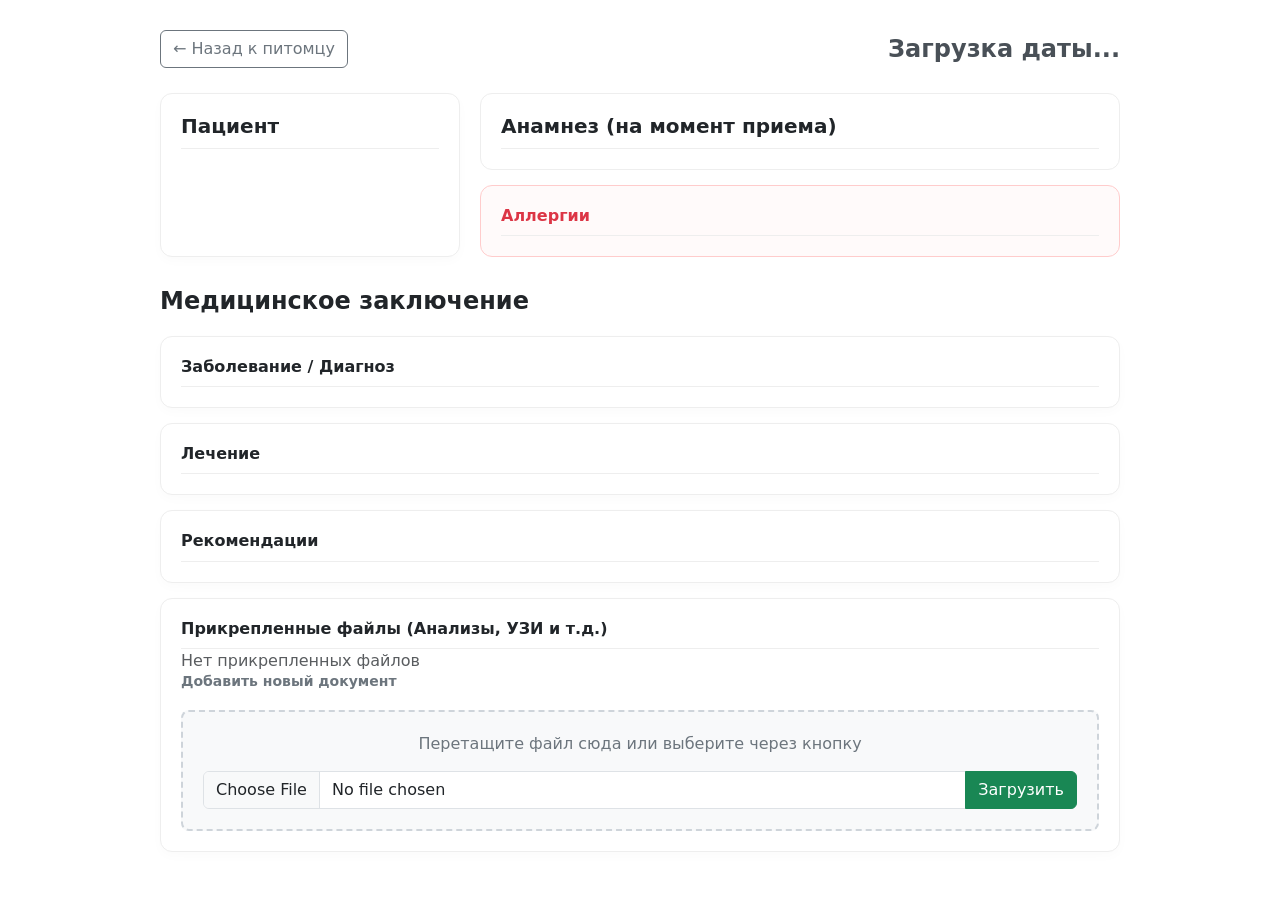
==== frontend/appointment-card/index.html @ 46e9c1b1 "init" ====
<!DOCTYPE html>
<html lang="ru">

<head>
    <meta charset="UTF-8">
    <title>Прием у ветеринара</title>
    <link rel="stylesheet" href="styles.css">
    <link href="https://cdn.jsdelivr.net/npm/bootstrap@5.3.2/dist/css/bootstrap.min.css" rel="stylesheet">
</head>

<body>
    <div class="page-container">
        <div class="header-bar">
            <button id="backBtn" class="btn btn-outline-secondary">← Назад к питомцу</button>
            <h4 id="visitDate" class="visit-date">Загрузка даты...</h4>
        </div>
        <div class="top-section">
            <!-- Левый верхний угол: Инфо о животном -->
            <div class="pet-info-card">
                <h5 class="card-title">Пациент</h5>
                <div id="petInfoBlock">
                    <!-- Заполняется через JS -->
                </div>
            </div>

            <!-- Справа: Анамнез и Аллергии -->
            <div class="right-section">
                <div class="anamnesis-card">
                    <h5 class="card-title">Анамнез (на момент приема)</h5>
                    <div id="visitAnamnesis" class="text-content"></div>
                </div>

                <div class="allergy-card">
                    <h6 class="card-title text-danger">Аллергии</h6>
                    <div id="petAllergies"></div>
                </div>
            </div>
        </div>

        <!-- Внизу: Диагноз, Лечение, Рекомендации -->
        <div class="bottom-section">
            <h4 class="section-title">Медицинское заключение</h4>

            <div class="diagnosis-grid">
                <div class="diagnosis-card">
                    <h6 class="card-title">Заболевание / Диагноз</h6>
                    <div id="visitDisease" class="text-content"></div>
                </div>

                <div class="diagnosis-card">
                    <h6 class="card-title">Лечение</h6>
                    <div id="visitTreatment" class="text-content"></div>
                </div>

                <div class="diagnosis-card">
                    <h6 class="card-title">Рекомендации</h6>
                    <div id="visitRecommendations" class="text-content"></div>
                </div>
                <div class="diagnosis-card">
                    <h6 class="card-title">Прикрепленные файлы (Анализы, УЗИ и т.д.)</h6>
                    <div id="visitFiles" class="files-container">
                        <span class="text-content text-muted">Нет прикрепленных файлов</span>
                    </div>
                    <h6 class="card-title"
                        style="font-size: 14px; color: #6c757d; border-bottom: none; margin-bottom: 10px;">Добавить
                        новый документ</h6>
                    <div id="dropZone" class="drop-zone">
                        <span class="drop-zone-prompt">Перетащите файл сюда или выберите через кнопку</span>
                        <div class="input-group mt-2">
                            <input type="file" class="form-control" id="fileInput" aria-describedby="uploadBtn">
                            <button class="btn btn-success" type="button" id="uploadBtn">Загрузить</button>
                        </div>
                    </div>
                </div>
            </div>
        </div>
    </div>
    </div>
    <script src="appointment.js"></script>
</body>

</html>
---- frontend/appointment-card/styles.css ----
body {
background: #f5f7fb;
font-family: system-ui;
}
.page-container {
max-width: 1000px;
margin: auto;
padding: 30px 20px;
}
.header-bar {
display: flex;
justify-content: space-between;
align-items: center;
margin-bottom: 25px;
}
.visit-date {
font-weight: 600;
color: #495057;
margin: 0;
}
.card-title {
margin-bottom: 15px;
font-weight: 600;
color: #333;
border-bottom: 1px solid #eee;
padding-bottom: 10px;
}
.top-section {
display: flex;
gap: 20px;
margin-bottom: 30px;
}
.pet-info-card {
width: 300px;
background: white;
padding: 20px;
border-radius: 12px;
border: 1px solid #eee;
box-shadow: 0 4px 12px rgba(0,0,0,0.02);
}
.pet-field {
margin-bottom: 10px;
font-size: 15px;
}
.right-section {
flex: 1;
display: flex;
flex-direction: column;
gap: 15px;
}
.anamnesis-card, .allergy-card {
background: white;
padding: 20px;
border-radius: 12px;
border: 1px solid #eee;
}
.allergy-card {
background: #fffafa;
border-color: #ffcccc;
}
.allergy-item {
color: #d9534f;
font-weight: 500;
}
.bottom-section {
margin-top: 20px;
}
.section-title {
margin-bottom: 20px;
font-weight: 600;
}
.diagnosis-grid {
display: flex;
flex-direction: column;
gap: 15px;
}
.diagnosis-card {
background: white;
padding: 20px;
border-radius: 12px;
border: 1px solid #eee;
box-shadow: 0 4px 12px rgba(0,0,0,0.02);
}
.text-content {
white-space: pre-wrap;
color: #555;
line-height: 1.5;
}

/* НОВЫЕ СТИЛИ ДЛЯ ФАЙЛОВ */
.files-container {
    display: flex;
    flex-wrap: wrap;
    gap: 10px;
}

.file-btn {
    display: flex;
    align-items: center;
    gap: 5px;
    font-weight: 500;
    transition: all 0.2s ease-in-out;
}

.file-btn:hover {
    transform: translateY(-2px);
    box-shadow: 0 2px 8px rgba(13, 110, 253, 0.2);
}
.drop-zone {
    border: 2px dashed #ced4da;
    border-radius: 8px;
    padding: 20px;
    text-align: center;
    background-color: #f8f9fa;
    transition: background-color 0.2s ease, border-color 0.2s ease;
}

/* Класс, который добавляется через JS при наведении файла */
.drop-zone.dragover {
    border-color: #198754; /* Зеленый цвет Bootstrap */
    background-color: #e8f5e9;
}

.drop-zone-prompt {
    display: block;
    margin-bottom: 15px;
    color: #6c757d;
    font-weight: 500;
    pointer-events: none; /* Чтобы текст не мешал событиям мыши */
}
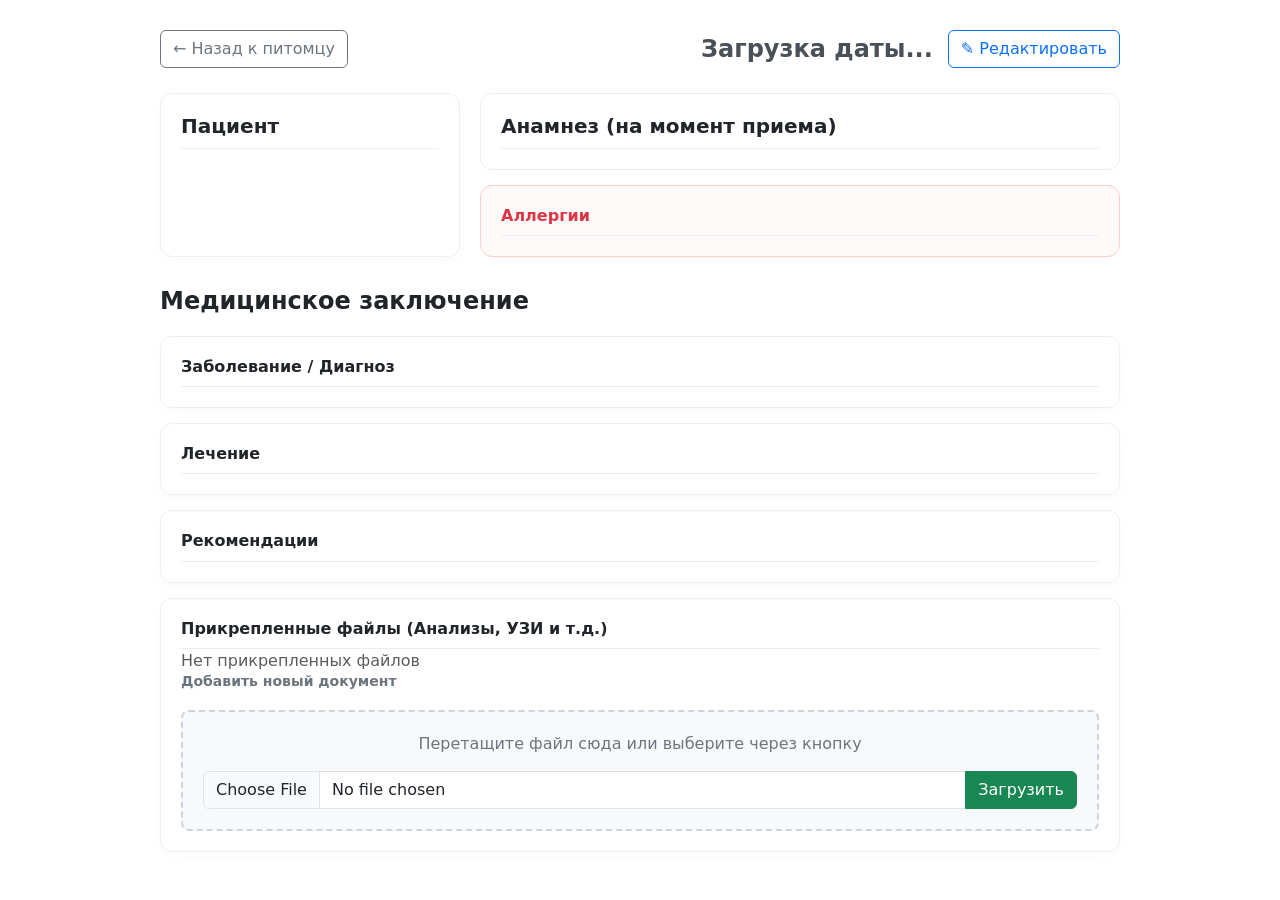
==== commit 315b5c02: "final: end of work" ====
--- a/frontend/appointment-card/index.html
+++ b/frontend/appointment-card/index.html
@@ -5,15 +5,23 @@
     <meta charset="UTF-8">
     <title>Прием у ветеринара</title>
     <link rel="stylesheet" href="styles.css">
-    <link href="https://cdn.jsdelivr.net/npm/bootstrap@5.3.2/dist/css/bootstrap.min.css" rel="stylesheet">
+    <link rel="stylesheet" href="/bootstrap/bootstrap.min.css">
 </head>
 
 <body>
     <div class="page-container">
+
         <div class="header-bar">
             <button id="backBtn" class="btn btn-outline-secondary">← Назад к питомцу</button>
-            <h4 id="visitDate" class="visit-date">Загрузка даты...</h4>
+
+            <div class="header-actions">
+                <h4 id="visitDate" class="visit-date">Загрузка даты...</h4>
+                <button id="editVisitBtn" class="btn btn-outline-primary edit-visit-btn">
+                    ✎ Редактировать
+                </button>
+            </div>
         </div>
+
         <div class="top-section">
             <!-- Левый верхний угол: Инфо о животном -->
             <div class="pet-info-card">
@@ -56,6 +64,7 @@
                     <h6 class="card-title">Рекомендации</h6>
                     <div id="visitRecommendations" class="text-content"></div>
                 </div>
+
                 <div class="diagnosis-card">
                     <h6 class="card-title">Прикрепленные файлы (Анализы, УЗИ и т.д.)</h6>
                     <div id="visitFiles" class="files-container">
@@ -75,8 +84,45 @@
             </div>
         </div>
     </div>
+
+    <!-- Модальное окно редактирования приема -->
+    <div id="editVisitModal" class="visit-modal hidden">
+        <div class="visit-window">
+            <h5 class="visit-window-title">Редактирование приема</h5>
+
+            <div class="mb-3">
+                <label for="editVisitDate" class="small text-muted mb-1">Дата приема</label>
+                <input id="editVisitDate" type="date" class="form-control">
+            </div>
+
+            <div class="mb-3">
+                <label for="editVisitAnamnesis" class="small text-muted mb-1">Анамнез</label>
+                <textarea id="editVisitAnamnesis" class="form-control" rows="3"></textarea>
+            </div>
+
+            <div class="mb-3">
+                <label for="editVisitDisease" class="small text-muted mb-1">Заболевание / Диагноз</label>
+                <textarea id="editVisitDisease" class="form-control" rows="2"></textarea>
+            </div>
+
+            <div class="mb-3">
+                <label for="editVisitTreatment" class="small text-muted mb-1">Лечение</label>
+                <textarea id="editVisitTreatment" class="form-control" rows="3"></textarea>
+            </div>
+
+            <div class="mb-3">
+                <label for="editVisitRecommendations" class="small text-muted mb-1">Рекомендации</label>
+                <textarea id="editVisitRecommendations" class="form-control" rows="3"></textarea>
+            </div>
+
+            <div class="visit-window-buttons">
+                <button id="saveVisitBtn" class="btn btn-primary w-100">Сохранить</button>
+                <button id="closeVisitModalBtn" class="btn btn-light w-100">Отмена</button>
+            </div>
+        </div>
     </div>
+
     <script src="appointment.js"></script>
 </body>
 
-</html>+</html>
--- a/frontend/appointment-card/styles.css
+++ b/frontend/appointment-card/styles.css
@@ -127,4 +127,57 @@
     color: #6c757d;
     font-weight: 500;
     pointer-events: none; /* Чтобы текст не мешал событиям мыши */
-}+}
+/* Кнопка редактирования приема в шапке */
+.header-actions {
+    display: flex;
+    align-items: center;
+    gap: 15px;
+}
+
+.edit-visit-btn {
+    border-radius: 8px;
+    padding: 6px 14px;
+    font-size: 14px;
+    font-weight: 500;
+    white-space: nowrap;
+}
+
+/* Модальное окно редактирования приема */
+.visit-modal {
+    position: fixed;
+    inset: 0;
+    background: rgba(0, 0, 0, 0.4);
+    display: flex;
+    align-items: center;
+    justify-content: center;
+    padding: 20px;
+    z-index: 1050;
+}
+
+.visit-modal.hidden {
+    display: none;
+}
+
+.visit-window {
+    background: white;
+    width: 100%;
+    max-width: 560px;
+    max-height: 90vh;
+    overflow-y: auto;
+    padding: 24px;
+    border-radius: 12px;
+    box-shadow: 0 10px 30px rgba(0, 0, 0, 0.15);
+}
+
+.visit-window-title {
+    margin-bottom: 20px;
+    font-weight: 600;
+    color: #333;
+}
+
+.visit-window-buttons {
+    display: flex;
+    gap: 10px;
+    margin-top: 20px;
+}
